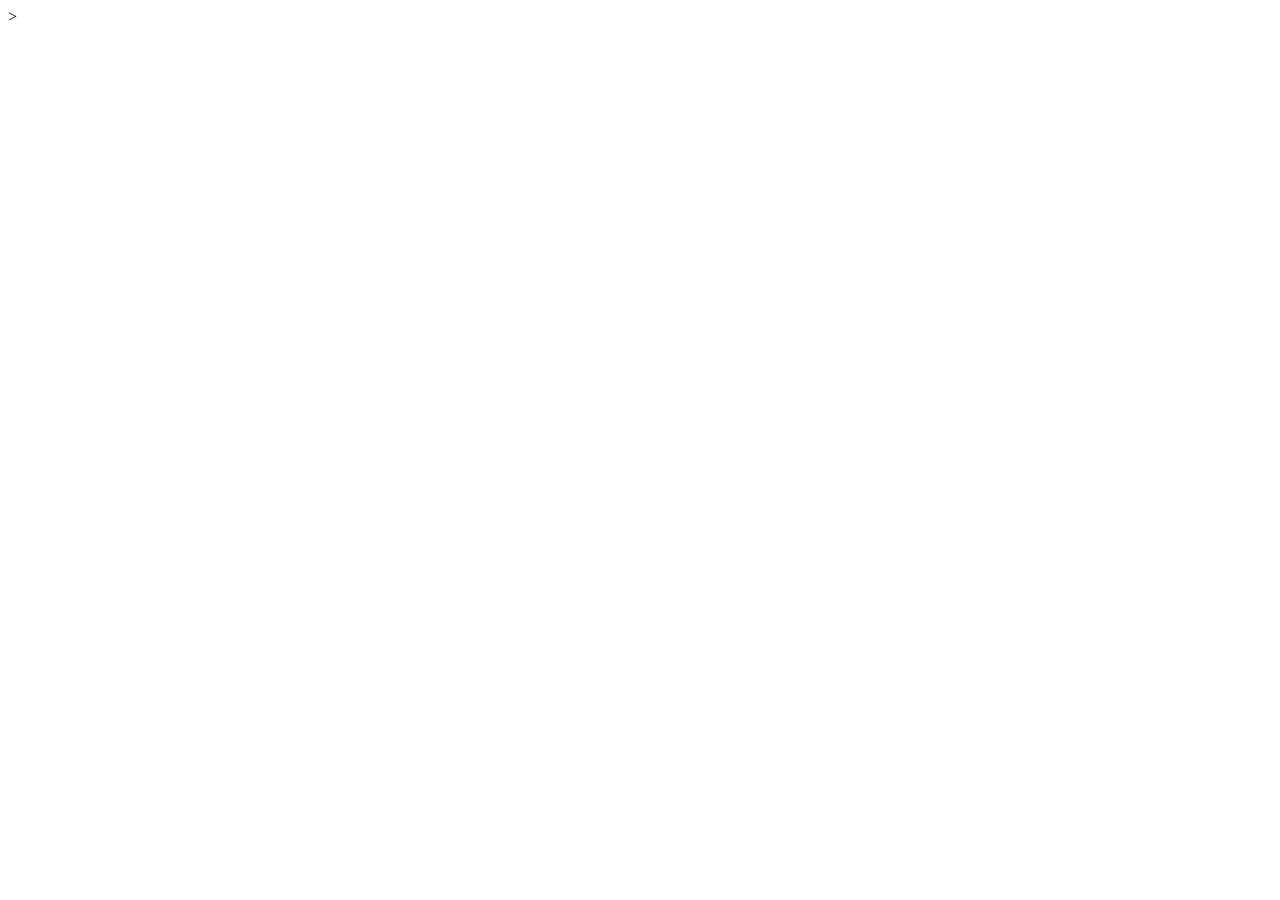
==== Project_5/index.html @ 088d85da "Project 5 created and files added" ====
<!DOCTYPE <!DOCTYPE html>
<html>
    <head>
        <meta charset="utf-8">
        <meta http-equiv="X-UA-Compatible" content="IE=edge">
        <title>media query</title>
        <meta name="description" content="">
        <meta name="viewport" content="width=device-width, initial-scale=1">
        <link rel="stylesheet" href="index.css">
    </head>
    <body>

    </body>
</html>>
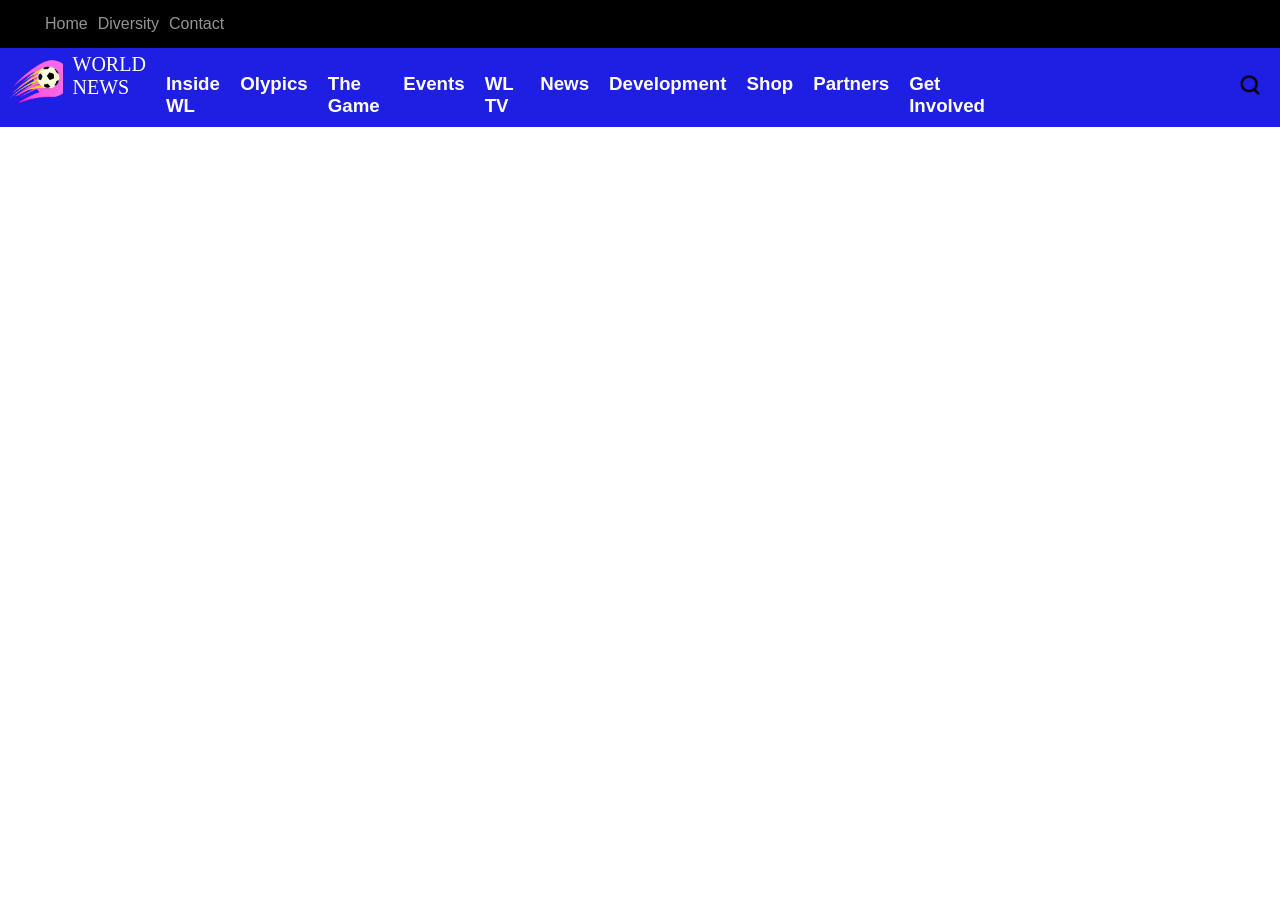
==== commit 45e48cc8: "Added header and it's content" ====
--- a/Project_5/index.html
+++ b/Project_5/index.html
@@ -7,8 +7,41 @@
         <meta name="description" content="">
         <meta name="viewport" content="width=device-width, initial-scale=1">
         <link rel="stylesheet" href="index.css">
+        <link rel="stylesheet" href="https://cloudflare.com">
+
     </head>
     <body>
+        <div class="main-site-div">
 
+            <div class="main-header-div">
+
+                <section class="top-head">
+                    <ul>
+                        <li>Home </li>
+                        <li>Diversity </li>
+                        <li>Contact</li>
+                    </ul>
+                </section>
+
+                <section class="bottem-head">
+                    <img src="bottem-head-icon" alt="icon" class="bottem-head-icon">
+<pre>WORLD 
+NEWS</pre>
+                    <h3>Inside WL</h3>
+                    <h3>Olypics</h3>
+                    <h3>The Game</h3>
+                    <h3>Events</h3>
+                    <h3>WL TV</h3>
+                    <h3>News</h3>
+                    <h3>Development</h3>
+                    <h3>Shop</h3>
+                    <h3>Partners</h3>
+                    <h3>Get Involved</h3>
+                    <img src="bottem-search-icon.png" alt="icon" class="bottem-search-icon">
+                </section>
+
+            </div>
+
+        </div>
     </body>
-</html>>+</html>
--- a/Project_5/index.css
+++ b/Project_5/index.css
@@ -0,0 +1,59 @@
+*{
+    margin: 0%;
+    padding: 0%;
+}
+
+.top-head{
+    background-color: black;
+}
+
+.top-head ul{
+    display: flex;
+    padding: 10px;
+    list-style-type: none;
+    margin-left: 30px;
+}
+
+.top-head li{
+    margin: 5px;
+    color: rgb(150, 147, 147);
+    font-family: 'Segoe UI', Tahoma, Geneva, Verdana, sans-serif;
+    cursor: pointer;
+}
+
+.top-head li:hover{
+    color: red;
+}
+
+.bottem-head{
+    background-color: rgb(31, 31, 228);
+    display: flex;
+    color: white;
+}
+
+.bottem-head .bottem-head-icon{
+    width: 70px;
+    height: 60px;
+    padding: 5px;
+}
+
+.bottem-head pre{
+    font-size: 20px;
+    padding:5px;
+    font-family:cursive;
+}
+
+.bottem-head h3{
+    padding: 10px;
+    margin-top: 15px;
+    font-family:'Franklin Gothic Medium', 'Arial Narrow', Arial, sans-serif;
+}
+
+.bottem-search-icon{
+    width: 30px;
+    height: 30px;
+    padding: 15px;
+    margin-left: 225px;
+    margin-top: 7px;
+}
+
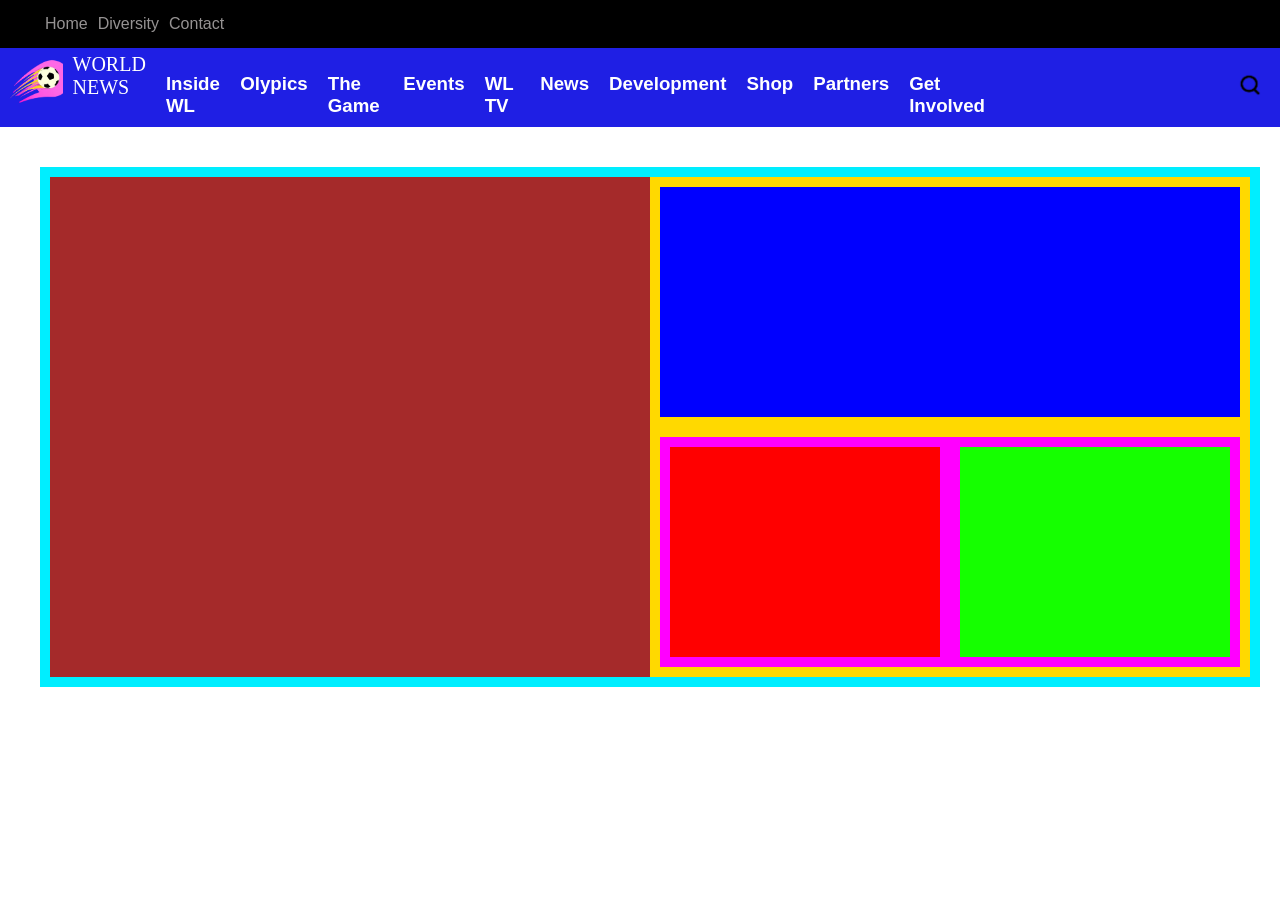
==== commit d39f434c: "backgound plan done" ====
--- a/Project_5/index.html
+++ b/Project_5/index.html
@@ -42,6 +42,38 @@
 
             </div>
 
+            <div class="main-body-div">
+
+                <div class="top-img-div">
+
+                    <section class="left-section">
+
+                    </section>
+
+                    <section class="right-section">
+
+                        <section class="right-sec-top">
+
+                        </section>
+
+                        <section class="right-sec-bottem">
+
+                            <section class="right-sec-bottem-1">
+
+                            </section>
+
+                            <section class="right-sec-bottem-2">
+
+                            </section>
+
+                        </section>
+                        
+                    </section>
+
+                </div>
+
+            </div>
+
         </div>
     </body>
 </html>
--- a/Project_5/index.css
+++ b/Project_5/index.css
@@ -57,3 +57,61 @@
     margin-top: 7px;
 }
 
+/* finished header styles */
+
+.main-body-div{
+    padding: 40px;
+}
+
+.top-img-div{
+    width: 100%;
+    height: 500px;
+    background-color: rgb(0, 238, 255);
+    padding: 10px;
+    display: flex;
+}
+
+.left-section,.right-section{
+    width: 50%;
+}
+
+.left-section{
+    height: 100%;
+    background-color: brown;
+}
+
+.right-section{
+    height: 100%;
+    background-color: rgb(255, 217, 0);
+    display: flex;
+    flex-wrap: wrap;
+}
+
+.right-sec-top{
+    height: 230px;
+    width: 100%;
+    background-color: blue;
+    margin: 10px;
+}
+
+.right-sec-bottem{
+    height: 230px;
+    width: 100%;
+    background-color: rgb(255, 0, 255);
+    margin: 10px;
+    display: flex;  
+}
+
+.right-sec-bottem-1{
+    width:50%;
+    height: 210px;
+    background-color: red;
+    margin: 10px;
+}
+
+.right-sec-bottem-2{
+    width: 50%;
+    height: 210px;
+    background-color: rgb(21, 255, 0);
+    margin: 10px;
+}
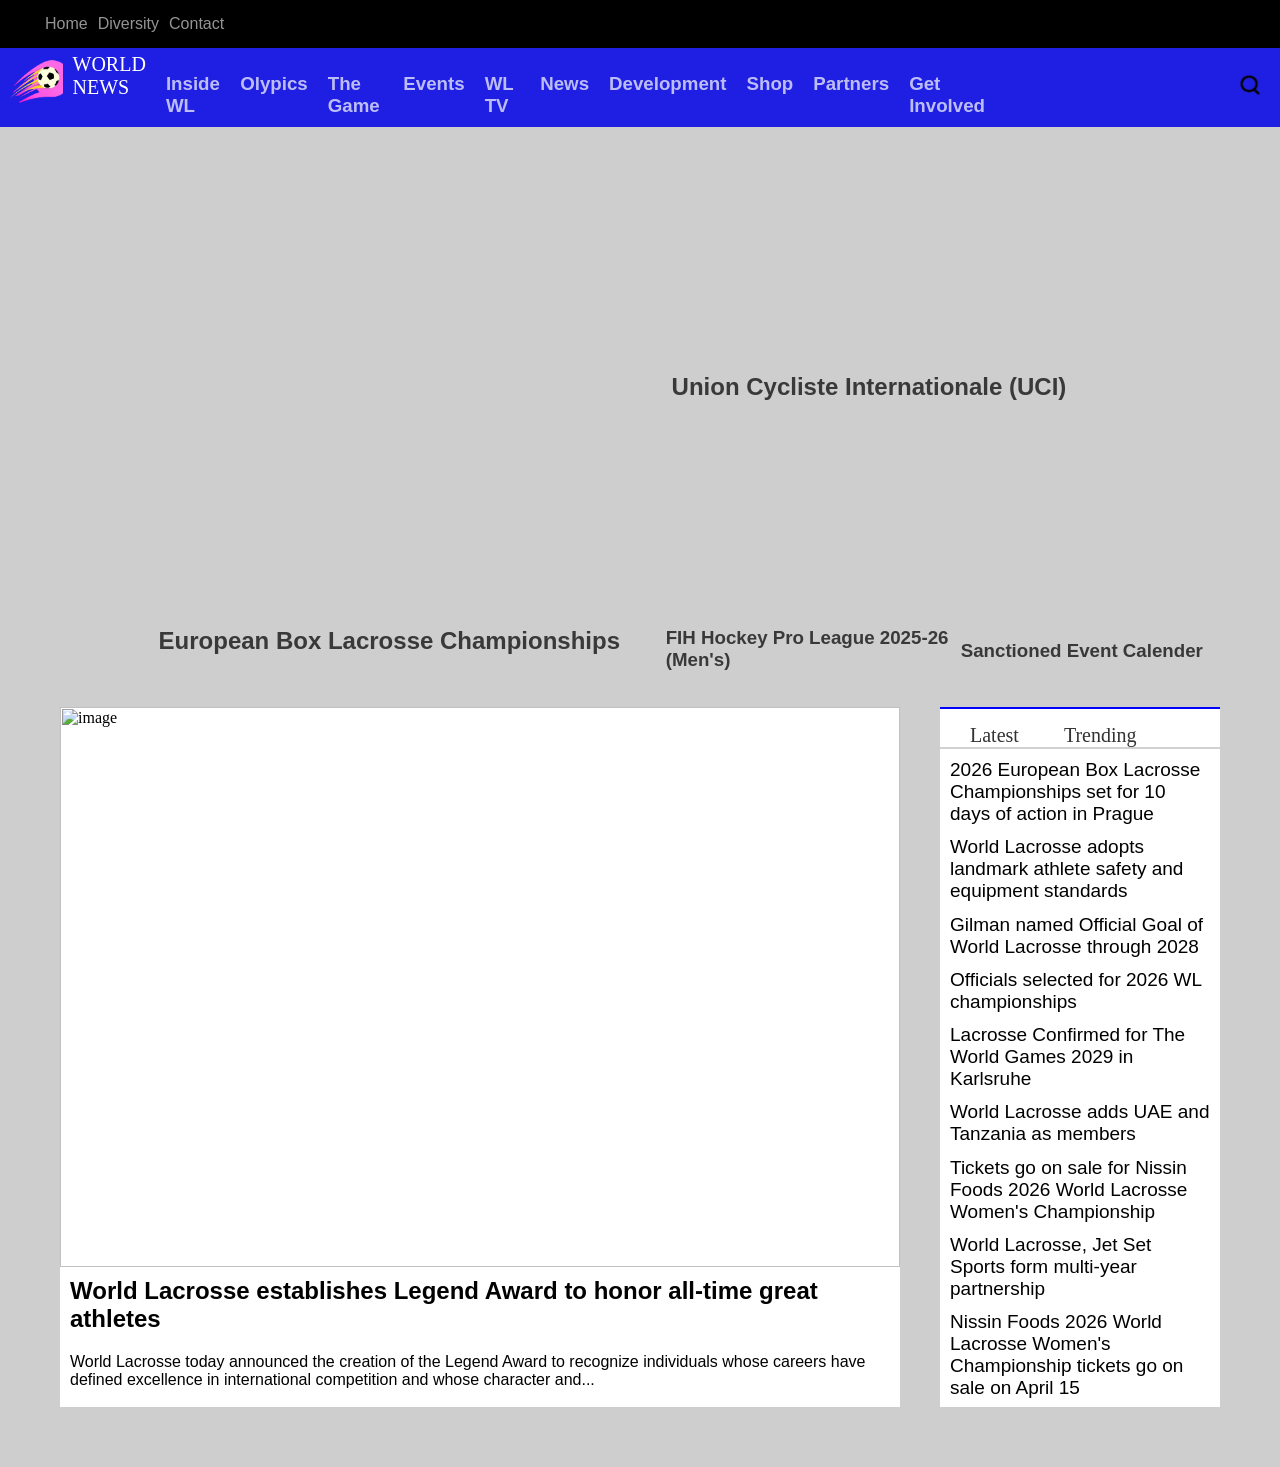
==== commit 0e14c276: "completed news section" ====
--- a/Project_5/index.html
+++ b/Project_5/index.html
@@ -7,7 +7,6 @@
         <meta name="description" content="">
         <meta name="viewport" content="width=device-width, initial-scale=1">
         <link rel="stylesheet" href="index.css">
-        <link rel="stylesheet" href="https://cloudflare.com">
 
     </head>
     <body>
@@ -23,7 +22,9 @@
                     </ul>
                 </section>
 
-                <section class="bottem-head">
+            </div>
+
+            <section class="bottem-head">
                     <img src="bottem-head-icon" alt="icon" class="bottem-head-icon">
 <pre>WORLD 
 NEWS</pre>
@@ -40,34 +41,73 @@
                     <img src="bottem-search-icon.png" alt="icon" class="bottem-search-icon">
                 </section>
 
-            </div>
-
             <div class="main-body-div">
 
                 <div class="top-img-div">
 
                     <section class="left-section">
-
+                        <h1>European Box Lacrosse Championships</h1>
                     </section>
 
                     <section class="right-section">
 
                         <section class="right-sec-top">
-
+                            <h2>Union Cycliste Internationale (UCI)</h2>
                         </section>
 
                         <section class="right-sec-bottem">
 
                             <section class="right-sec-bottem-1">
-
+                                <h3>FIH Hockey Pro League 2025-26 (Men's)</h3>
                             </section>
 
                             <section class="right-sec-bottem-2">
+                                <h3>Sanctioned Event Calender</h3>
+                            </section>
+    
+                        </section>
+                        
+                    </section>
 
-                            </section>
+                </div>
+
+                <div class="news-div">
+
+                    <section class="news-img">
+                        <section class="news-img-top">
+                            <img src="news-img.jpeg" alt="image">
+                        </section>
+                        
+                        <section class="news-img-bottem">
+                            <h2>World Lacrosse establishes Legend Award to honor all-time great athletes</h2>
+                            <p>World Lacrosse today announced the creation of the Legend Award to recognize individuals whose careers have defined excellence in international competition and whose character and...</p>
+                        </section>
+                    </section>
+
+                    <section class="news-text">
+                        <hr style="border:1px solid blue;">
+
+                        <section class="news-text-top">
+                            <h3>Latest</h3>
+                            <h3>Trending</h3>
+                        </section>
+                        <hr style="border: 1px solid rgba(0, 0, 0, 0.178);">
+
+                        <section class="news-text-bottem">
+                            
+                            <p> 2026 European Box Lacrosse Championships set for 10 days of action in Prague</p>
+                            <p> World Lacrosse adopts landmark athlete safety and equipment standards</p>
+                            <p> Gilman named Official Goal of World Lacrosse through 2028</p>
+                            <p> Officials selected for 2026 WL championships</p>
+                            <p> Lacrosse Confirmed for The World Games 2029 in Karlsruhe</p>
+                            <p> World Lacrosse adds UAE and Tanzania as members</p>
+                            <p> Tickets go on sale for Nissin Foods 2026 World Lacrosse Women's Championship</p>
+                            <p> World Lacrosse, Jet Set Sports form multi-year partnership</p>
+                            <p> Nissin Foods 2026 World Lacrosse Women's Championship tickets go on sale on April 15</p>
+                            
 
                         </section>
-                        
+
                     </section>
 
                 </div>
--- a/Project_5/index.css
+++ b/Project_5/index.css
@@ -29,6 +29,9 @@
     background-color: rgb(31, 31, 228);
     display: flex;
     color: white;
+    position: sticky;
+    top: 0px;
+    z-index:4;
 }
 
 .bottem-head .bottem-head-icon{
@@ -47,6 +50,12 @@
     padding: 10px;
     margin-top: 15px;
     font-family:'Franklin Gothic Medium', 'Arial Narrow', Arial, sans-serif;
+    opacity: 0.7;
+    cursor: pointer;
+}
+
+.bottem-head h3:hover{
+    opacity: 1;
 }
 
 .bottem-search-icon{
@@ -61,12 +70,12 @@
 
 .main-body-div{
     padding: 40px;
+    background-color: rgb(206, 206, 206);
 }
 
 .top-img-div{
     width: 100%;
     height: 500px;
-    background-color: rgb(0, 238, 255);
     padding: 10px;
     display: flex;
 }
@@ -77,12 +86,16 @@
 
 .left-section{
     height: 100%;
-    background-color: brown;
-}
+    background-image: url(https://shorturl.at/gav1K);
+    background-repeat: no-repeat;
+    background-size: cover;
+    position: relative;
+    opacity: 0.8;
+}
+
 
 .right-section{
     height: 100%;
-    background-color: rgb(255, 217, 0);
     display: flex;
     flex-wrap: wrap;
 }
@@ -90,28 +103,169 @@
 .right-sec-top{
     height: 230px;
     width: 100%;
-    background-color: blue;
-    margin: 10px;
+    background-image: url(https://shorturl.at/1qvwB);
+    background-repeat: no-repeat;
+    background-size: cover;
+    margin-left: 10px;
+    margin-right: 10px;
+    position: relative;
+    opacity: 0.8;
 }
 
 .right-sec-bottem{
     height: 230px;
     width: 100%;
-    background-color: rgb(255, 0, 255);
-    margin: 10px;
     display: flex;  
 }
 
 .right-sec-bottem-1{
     width:50%;
-    height: 210px;
-    background-color: red;
-    margin: 10px;
+    height: 250px;
+    background-image: url(https://loremflickr.com/260/210/hockey);
+    background-repeat: no-repeat;
+    background-size: cover;
+    margin-left: 10px;
+    margin-right: 10px;
+    opacity: 0.8;
 }
 
 .right-sec-bottem-2{
     width: 50%;
-    height: 210px;
-    background-color: rgb(21, 255, 0);
-    margin: 10px;
+    height: 250px;
+    background-image: url(https://loremflickr.com/260/210/football);
+    background-repeat: no-repeat;
+    background-size: cover; 
+    margin-right: 10px;
+    opacity: 0.8;
+}
+
+.left-section h1{
+    color: rgba(0, 0, 0,0.9);
+    float: right;
+    position: relative;
+    top: 90%;
+    right: 5%;
+    font-family: 'Trebuchet MS', 'Lucida Sans Unicode', 'Lucida Grande', 'Lucida Sans', Arial, sans-serif;
+}
+
+.left-section:hover{
+    opacity: 1;
+}
+
+.right-sec-top h2{
+    color: rgba(0, 0, 0,0.9);
+    position: relative;
+    top:85%;
+    left: 2%;
+    font-family: 'Trebuchet MS', 'Lucida Sans Unicode', 'Lucida Grande', 'Lucida Sans', Arial, sans-serif;
+
+}
+
+.right-sec-top:hover{
+    opacity: 1;
+}
+
+.right-sec-bottem-1 h3{
+    color: rgba(0, 0, 0,0.9);
+    position: relative;
+    top:80%;
+    left: 2%;
+    font-family: 'Trebuchet MS', 'Lucida Sans Unicode', 'Lucida Grande', 'Lucida Sans', Arial, sans-serif;
+}
+
+.right-sec-bottem-1:hover{
+    opacity: 1;
+}
+
+.right-sec-bottem-2 h3{
+    color: rgba(0, 0, 0,0.9);
+    position: relative;
+    top:85%;
+    left: 2%;
+    font-family: 'Trebuchet MS', 'Lucida Sans Unicode', 'Lucida Grande', 'Lucida Sans', Arial, sans-serif;
+}
+
+.right-sec-bottem-2:hover{
+    opacity: 1;
+}
+
+.news-div{
+    display: flex;
+}
+
+.news-img{
+    width: 75%;
+    height: 700px;
+    background-color: white;
+    margin: 20px; 
+}
+
+.news-text{
+    width: 25%;
+    height: 700px;
+    background-color: rgb(255, 255, 255);
+    margin: 20px;
+}
+
+.news-img-top{
+    height: 80%;
+    width: 100%;
+    overflow: hidden;
+}
+
+.news-img img{
+    width: 100%;
+    height: 100%;
+}
+
+.news-img-bottem h2{
+    color: rgb(0, 0, 0);
+    padding: 10px;
+    font-family:Verdana, Geneva, Tahoma, sans-serif;
+}
+
+.news-img-bottem p{
+    color: rgb(0, 0, 0);
+    padding: 10px;
+    font-family: Verdana, Geneva, Tahoma, sans-serif;
+}
+
+.news-img-bottem h2:hover{
+    color: rgba(255, 0, 0, 0.747);
+}
+
+.news-text-top{
+    display: flex;
+}
+
+.news-text-top h3{
+    opacity: 0.8;
+    font-size: 20px;
+    font-weight: 100;
+    padding-top: 15px;
+    padding-left: 15px;
+    padding-right: 15px;
+    margin-left:15px;
+}
+
+.news-text-top h3:hover{
+    display: inline-block;
+    border-bottom: 3px solid rgb(0, 0, 0);
+}
+
+.news-text-bottem p{
+    font-family:'Franklin Gothic Medium', 'Arial Narrow', Arial, sans-serif;
+    font-size: 19px;
+}
+
+.news-text-bottem p:hover{
+    color: rgba(255, 0, 0, 0.623);
+}
+
+.news-text-bottem {
+    height: 640px;
+    padding: 10px;
+    display: flex;
+    flex-direction: column;
+    justify-content: space-between;
 }
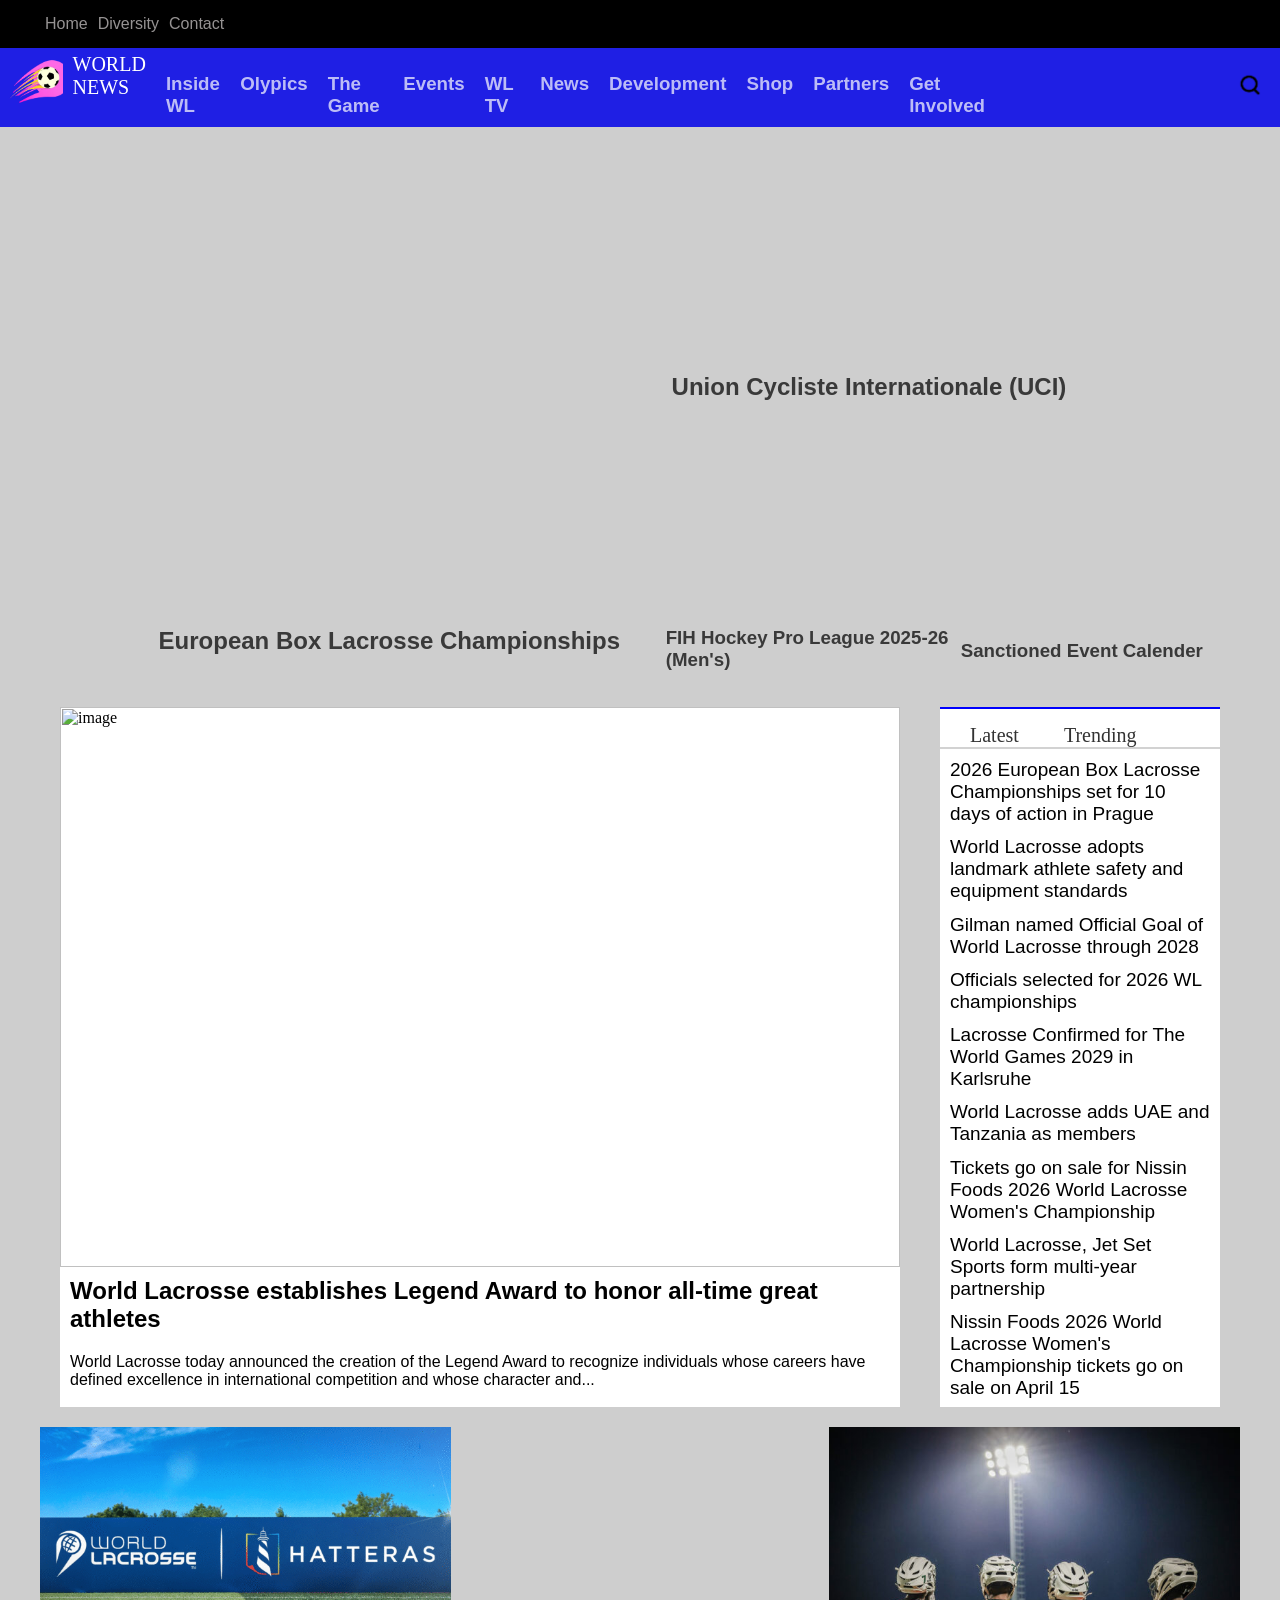
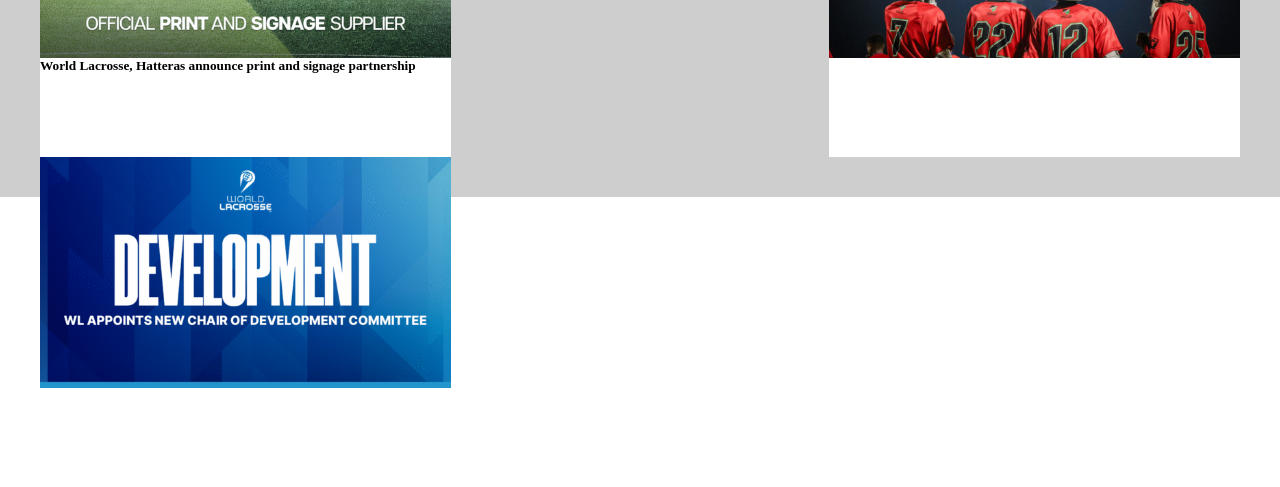
==== commit 0d99c665: "Added cards and it's image" ====
--- a/Project_5/index.html
+++ b/Project_5/index.html
@@ -94,7 +94,7 @@
                         <hr style="border: 1px solid rgba(0, 0, 0, 0.178);">
 
                         <section class="news-text-bottem">
-                            
+    
                             <p> 2026 European Box Lacrosse Championships set for 10 days of action in Prague</p>
                             <p> World Lacrosse adopts landmark athlete safety and equipment standards</p>
                             <p> Gilman named Official Goal of World Lacrosse through 2028</p>
@@ -104,11 +104,44 @@
                             <p> Tickets go on sale for Nissin Foods 2026 World Lacrosse Women's Championship</p>
                             <p> World Lacrosse, Jet Set Sports form multi-year partnership</p>
                             <p> Nissin Foods 2026 World Lacrosse Women's Championship tickets go on sale on April 15</p>
-                            
 
                         </section>
 
                     </section>
+
+                </div>
+
+                <div class="cards">
+
+                    <div class="card-1">
+                        <section class="card-img">
+                            <img src="card1.webp" alt="image">
+                        </section>
+
+                        <section class="card-text">
+                            <h5>World Lacrosse, Hatteras announce print and signage partnership</h5>
+                        </section>
+                    </div>
+
+                    <div class="card-2">
+                        <section class="card-img">
+                            <img src="card2.jpg" alt="image">
+                        </section>
+
+                        <section class="card-text">
+
+                        </section>
+                    </div>
+
+                    <div class="card-3">
+                        <section class="card-img">
+                            <img src="card3.webp" alt="image">
+                        </section>
+
+                        <section class="card-text">
+
+                        </section>
+                    </div>
 
                 </div>
 
--- a/Project_5/index.css
+++ b/Project_5/index.css
@@ -231,7 +231,7 @@
 }
 
 .news-img-bottem h2:hover{
-    color: rgba(255, 0, 0, 0.747);
+    color: rgba(255, 0, 0, 0.9);
 }
 
 .news-text-top{
@@ -259,7 +259,7 @@
 }
 
 .news-text-bottem p:hover{
-    color: rgba(255, 0, 0, 0.623);
+    color: rgba(255, 0, 0, 0.9);
 }
 
 .news-text-bottem {
@@ -268,4 +268,38 @@
     display: flex;
     flex-direction: column;
     justify-content: space-between;
+}
+
+.cards{
+    display: flex;
+    justify-content: space-between;
+    width: 100%;
+    height: 330px;
+    flex-wrap: wrap;
+}
+
+.cards div{
+    background-color: white;
+}
+
+.card-img{
+    width: 100%;
+    height: 70%;
+}
+
+.card-text{
+    width: 100%;
+    height: 30%;
+    position: relative;
+}
+
+.card-img img{
+    width: 100%;
+    height: 100%;
+}
+
+.card-text h2{
+    color: rgb(0, 0, 0);
+    padding: 10px;
+    font-family:Verdana, Geneva, Tahoma, sans-serif;
 }
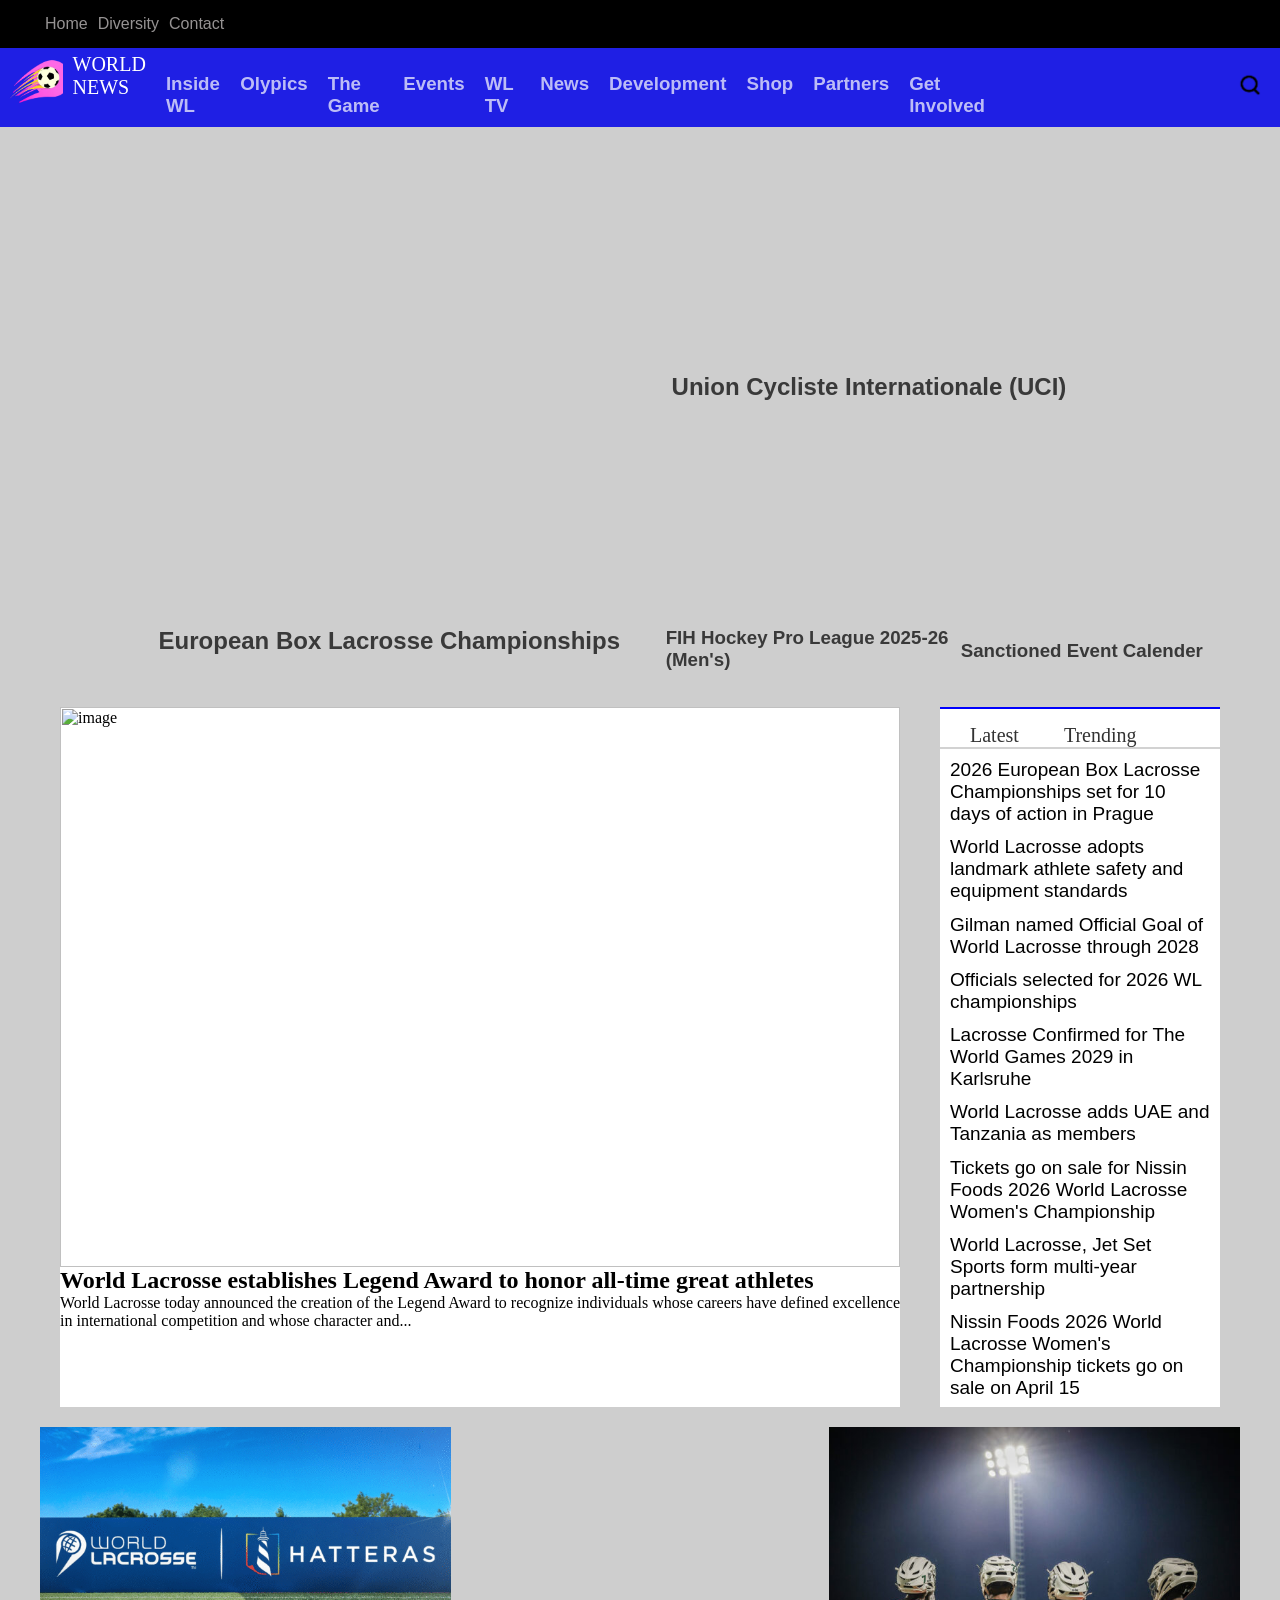
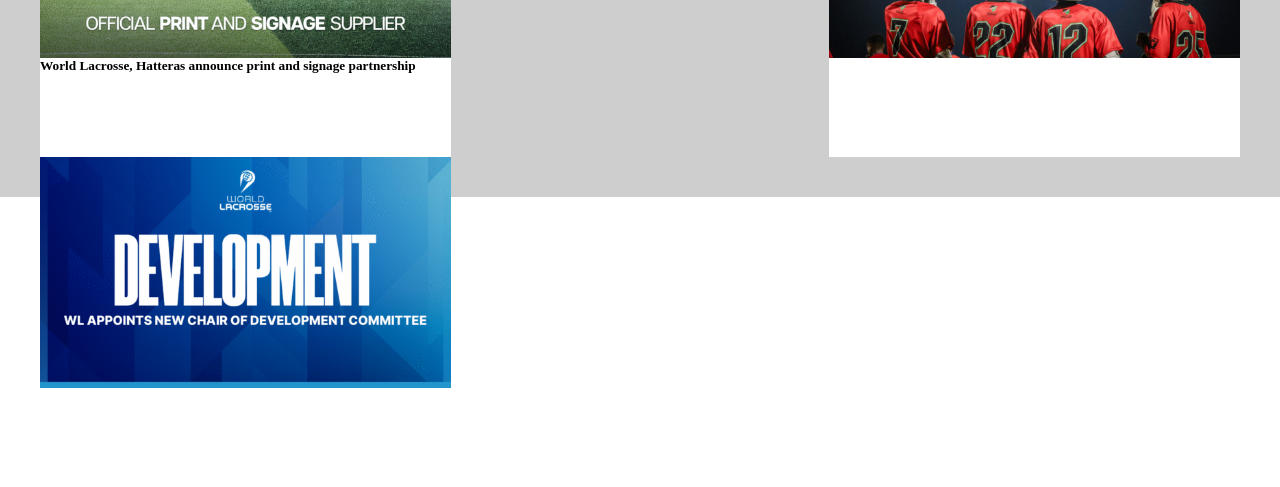
==== commit b08cb6dd: "changes" ====
--- a/Project_5/index.html
+++ b/Project_5/index.html
@@ -24,8 +24,8 @@
 
             </div>
 
-            <section class="bottem-head">
-                    <img src="bottem-head-icon" alt="icon" class="bottem-head-icon">
+            <section class="bottom-head">
+                    <img src="bottem-head-icon" alt="icon" class="bottom-head-icon">
 <pre>WORLD 
 NEWS</pre>
                     <h3>Inside WL</h3>
@@ -38,7 +38,7 @@
                     <h3>Shop</h3>
                     <h3>Partners</h3>
                     <h3>Get Involved</h3>
-                    <img src="bottem-search-icon.png" alt="icon" class="bottem-search-icon">
+                    <img src="bottem-search-icon.png" alt="icon" class="bottom-search-icon">
                 </section>
 
             <div class="main-body-div">
@@ -55,13 +55,13 @@
                             <h2>Union Cycliste Internationale (UCI)</h2>
                         </section>
 
-                        <section class="right-sec-bottem">
+                        <section class="right-sec-bottom">
 
-                            <section class="right-sec-bottem-1">
+                            <section class="right-sec-bottom-1">
                                 <h3>FIH Hockey Pro League 2025-26 (Men's)</h3>
                             </section>
 
-                            <section class="right-sec-bottem-2">
+                            <section class="right-sec-bottom-2">
                                 <h3>Sanctioned Event Calender</h3>
                             </section>
     
@@ -93,7 +93,7 @@
                         </section>
                         <hr style="border: 1px solid rgba(0, 0, 0, 0.178);">
 
-                        <section class="news-text-bottem">
+                        <section class="news-text-bottom">
     
                             <p> 2026 European Box Lacrosse Championships set for 10 days of action in Prague</p>
                             <p> World Lacrosse adopts landmark athlete safety and equipment standards</p>
--- a/Project_5/index.css
+++ b/Project_5/index.css
@@ -25,7 +25,7 @@
     color: red;
 }
 
-.bottem-head{
+.bottom-head{
     background-color: rgb(31, 31, 228);
     display: flex;
     color: white;
@@ -34,19 +34,19 @@
     z-index:4;
 }
 
-.bottem-head .bottem-head-icon{
+.bottom-head .bottom-head-icon{
     width: 70px;
     height: 60px;
     padding: 5px;
 }
 
-.bottem-head pre{
+.bottom-head pre{
     font-size: 20px;
     padding:5px;
     font-family:cursive;
 }
 
-.bottem-head h3{
+.bottom-head h3{
     padding: 10px;
     margin-top: 15px;
     font-family:'Franklin Gothic Medium', 'Arial Narrow', Arial, sans-serif;
@@ -54,11 +54,11 @@
     cursor: pointer;
 }
 
-.bottem-head h3:hover{
-    opacity: 1;
-}
-
-.bottem-search-icon{
+.bottom-head h3:hover{
+    opacity: 1;
+}
+
+.bottom-search-icon{
     width: 30px;
     height: 30px;
     padding: 15px;
@@ -112,16 +112,16 @@
     opacity: 0.8;
 }
 
-.right-sec-bottem{
+.right-sec-bottom{
     height: 230px;
     width: 100%;
     display: flex;  
 }
 
-.right-sec-bottem-1{
+.right-sec-bottom-1{
     width:50%;
     height: 250px;
-    background-image: url(https://loremflickr.com/260/210/hockey);
+    background-image: url(https://loremflickr.com/260/210/sports);
     background-repeat: no-repeat;
     background-size: cover;
     margin-left: 10px;
@@ -129,7 +129,7 @@
     opacity: 0.8;
 }
 
-.right-sec-bottem-2{
+.right-sec-bottom-2{
     width: 50%;
     height: 250px;
     background-image: url(https://loremflickr.com/260/210/football);
@@ -165,7 +165,7 @@
     opacity: 1;
 }
 
-.right-sec-bottem-1 h3{
+.right-sec-bottom-1 h3{
     color: rgba(0, 0, 0,0.9);
     position: relative;
     top:80%;
@@ -173,11 +173,11 @@
     font-family: 'Trebuchet MS', 'Lucida Sans Unicode', 'Lucida Grande', 'Lucida Sans', Arial, sans-serif;
 }
 
-.right-sec-bottem-1:hover{
-    opacity: 1;
-}
-
-.right-sec-bottem-2 h3{
+.right-sec-bottom-1:hover{
+    opacity: 1;
+}
+
+.right-sec-bottom-2 h3{
     color: rgba(0, 0, 0,0.9);
     position: relative;
     top:85%;
@@ -185,7 +185,7 @@
     font-family: 'Trebuchet MS', 'Lucida Sans Unicode', 'Lucida Grande', 'Lucida Sans', Arial, sans-serif;
 }
 
-.right-sec-bottem-2:hover{
+.right-sec-bottom-2:hover{
     opacity: 1;
 }
 
@@ -218,19 +218,19 @@
     height: 100%;
 }
 
-.news-img-bottem h2{
+.news-img-bottom h2{
     color: rgb(0, 0, 0);
     padding: 10px;
     font-family:Verdana, Geneva, Tahoma, sans-serif;
 }
 
-.news-img-bottem p{
+.news-img-bottom p{
     color: rgb(0, 0, 0);
     padding: 10px;
     font-family: Verdana, Geneva, Tahoma, sans-serif;
 }
 
-.news-img-bottem h2:hover{
+.news-img-bottom h2:hover{
     color: rgba(255, 0, 0, 0.9);
 }
 
@@ -253,16 +253,16 @@
     border-bottom: 3px solid rgb(0, 0, 0);
 }
 
-.news-text-bottem p{
+.news-text-bottom p{
     font-family:'Franklin Gothic Medium', 'Arial Narrow', Arial, sans-serif;
     font-size: 19px;
 }
 
-.news-text-bottem p:hover{
+.news-text-bottom p:hover{
     color: rgba(255, 0, 0, 0.9);
 }
 
-.news-text-bottem {
+.news-text-bottom {
     height: 640px;
     padding: 10px;
     display: flex;
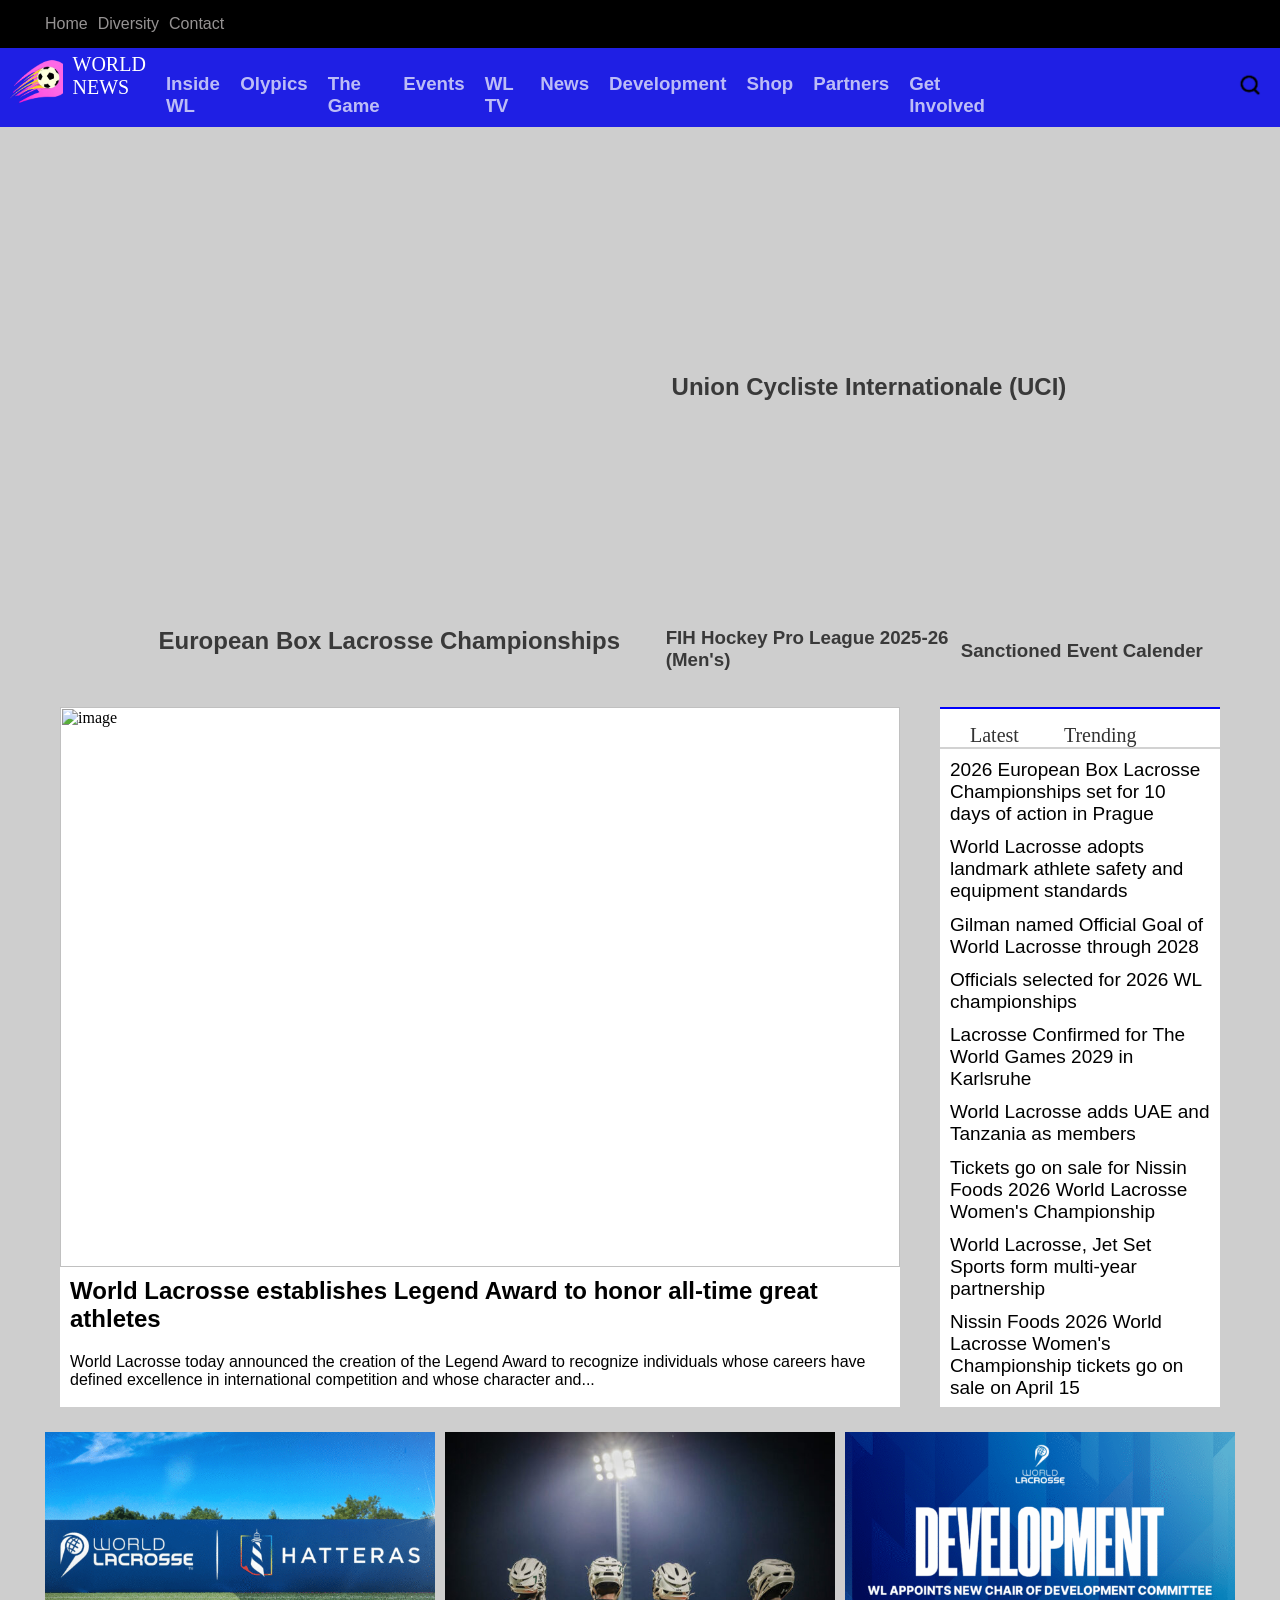
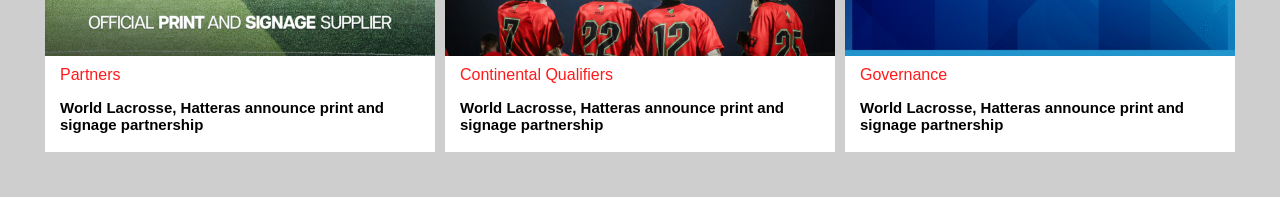
==== commit 558dc78a: "completed cards and changes" ====
--- a/Project_5/index.html
+++ b/Project_5/index.html
@@ -78,7 +78,7 @@
                             <img src="news-img.jpeg" alt="image">
                         </section>
                         
-                        <section class="news-img-bottem">
+                        <section class="news-img-bottom">
                             <h2>World Lacrosse establishes Legend Award to honor all-time great athletes</h2>
                             <p>World Lacrosse today announced the creation of the Legend Award to recognize individuals whose careers have defined excellence in international competition and whose character and...</p>
                         </section>
@@ -119,6 +119,7 @@
                         </section>
 
                         <section class="card-text">
+                            <p>Partners</p>
                             <h5>World Lacrosse, Hatteras announce print and signage partnership</h5>
                         </section>
                     </div>
@@ -129,7 +130,8 @@
                         </section>
 
                         <section class="card-text">
-
+                            <p>Continental Qualifiers</p>
+                            <h5>World Lacrosse, Hatteras announce print and signage partnership</h5>
                         </section>
                     </div>
 
@@ -139,7 +141,8 @@
                         </section>
 
                         <section class="card-text">
-
+                            <p>Governance</p>
+                            <h5>World Lacrosse, Hatteras announce print and signage partnership</h5>
                         </section>
                     </div>
 
--- a/Project_5/index.css
+++ b/Project_5/index.css
@@ -275,11 +275,11 @@
     justify-content: space-between;
     width: 100%;
     height: 330px;
-    flex-wrap: wrap;
 }
 
 .cards div{
     background-color: white;
+    margin: 5px;
 }
 
 .card-img{
@@ -298,8 +298,20 @@
     height: 100%;
 }
 
-.card-text h2{
+.card-text p{
+    margin-left: 15px;
+    margin-top: 10px;
+    color: rgba(255, 0, 0, 0.9);
+    font-family: Arial, Helvetica, sans-serif;
+}
+
+.card-text h5{
     color: rgb(0, 0, 0);
-    padding: 10px;
+    padding: 15px;
+    font-size: 15px;
     font-family:Verdana, Geneva, Tahoma, sans-serif;
+}
+
+.card-text h5:hover{
+    color: rgba(255, 0, 0, 0.9);
 }
